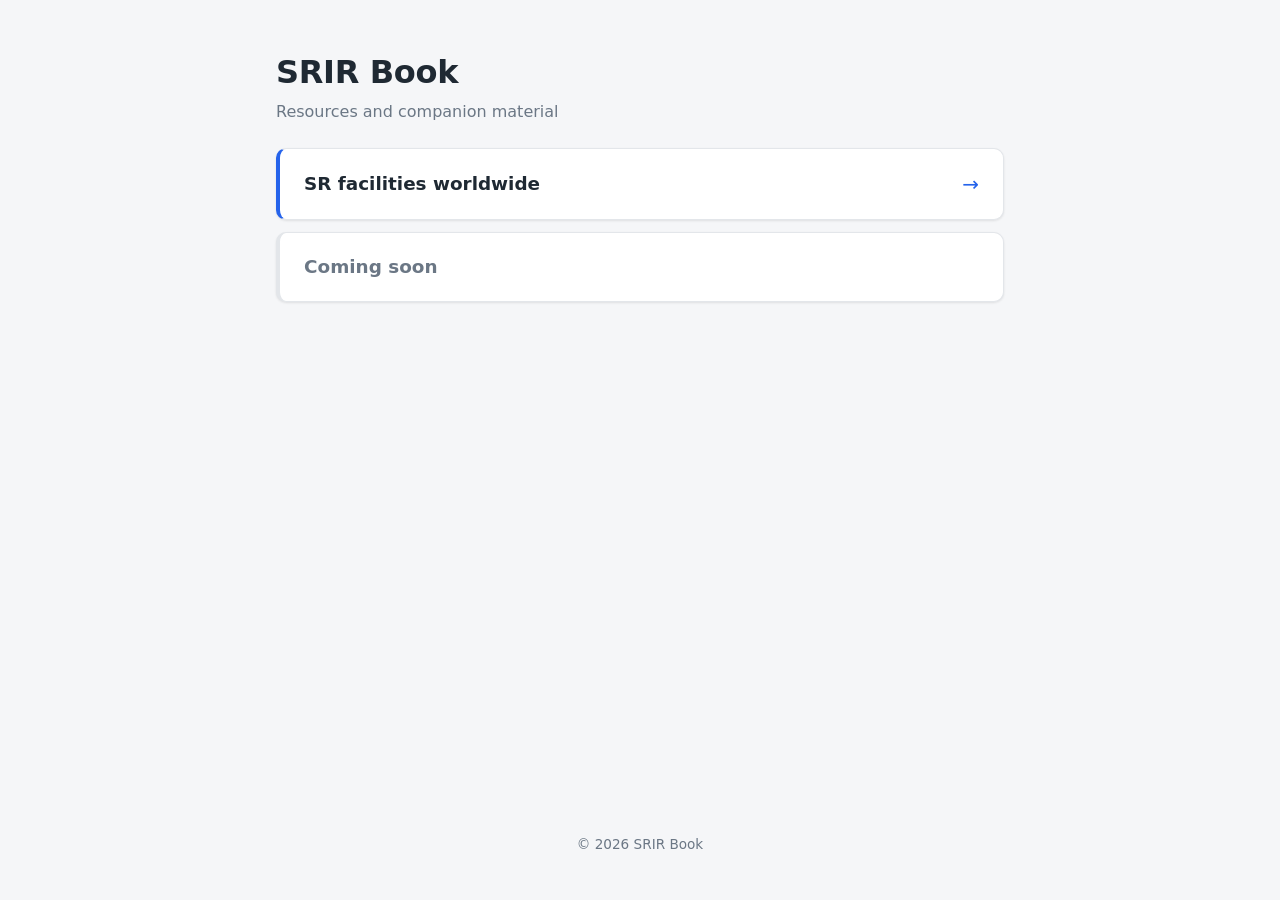
==== index.html @ 9667755d "Add index page with link tiles and base styling Co-Authored-By: Claude Opus 5.5 <noreply@anthropic.c" ====
<!DOCTYPE html>
<html lang="en">
<head>
  <meta charset="UTF-8">
  <meta name="viewport" content="width=device-width, initial-scale=1.0">
  <title>SRIR Book</title>
  <link rel="stylesheet" href="style.css">
</head>
<body>
  <header class="site-header">
    <h1>SRIR Book</h1>
    <p class="subtitle">Resources and companion material</p>
  </header>

  <main class="tiles">
    <a class="tile" href="sr-facilities-worldwide.html">
      <span class="tile-title">SR facilities worldwide</span>
      <span class="tile-arrow" aria-hidden="true">&rarr;</span>
    </a>

    <div class="tile tile-disabled" aria-disabled="true">
      <span class="tile-title">Coming soon</span>
    </div>
  </main>

  <footer class="site-footer">
    <p>&copy; 2026 SRIR Book</p>
  </footer>
</body>
</html>
---- style.css ----
:root {
  --bg: #f5f6f8;
  --surface: #ffffff;
  --text: #1f2933;
  --muted: #6b7785;
  --accent: #2563eb;
  --border: #e3e6ea;
  --radius: 10px;
  --shadow: 0 1px 3px rgba(0, 0, 0, 0.06), 0 1px 2px rgba(0, 0, 0, 0.04);
  --shadow-hover: 0 6px 16px rgba(0, 0, 0, 0.08);
}

@media (prefers-color-scheme: dark) {
  :root {
    --bg: #14171c;
    --surface: #1d2128;
    --text: #e6e9ee;
    --muted: #8b96a3;
    --accent: #60a5fa;
    --border: #2b3039;
    --shadow: none;
    --shadow-hover: 0 6px 16px rgba(0, 0, 0, 0.4);
  }
}

* {
  box-sizing: border-box;
}

body {
  margin: 0;
  font-family: system-ui, -apple-system, "Segoe UI", Roboto, Helvetica, Arial, sans-serif;
  background: var(--bg);
  color: var(--text);
  line-height: 1.5;
  display: flex;
  flex-direction: column;
  min-height: 100vh;
}

.site-header {
  max-width: 760px;
  width: 100%;
  margin: 0 auto;
  padding: 3rem 1rem 1.5rem;
}

.site-header h1 {
  margin: 0;
  font-size: 2rem;
  font-weight: 700;
  letter-spacing: -0.01em;
}

.subtitle {
  margin: 0.25rem 0 0;
  color: var(--muted);
}

/* Full-width horizontal tiles, stacked one per row */
.tiles {
  max-width: 760px;
  width: 100%;
  margin: 0 auto;
  padding: 0 1rem;
  display: flex;
  flex-direction: column;
  gap: 0.75rem;
  flex: 1;
}

.tile {
  display: flex;
  align-items: center;
  justify-content: space-between;
  padding: 1.25rem 1.5rem;
  background: var(--surface);
  border: 1px solid var(--border);
  border-left: 4px solid var(--accent);
  border-radius: var(--radius);
  box-shadow: var(--shadow);
  color: var(--text);
  text-decoration: none;
  transition: transform 0.15s ease, box-shadow 0.15s ease, border-color 0.15s ease;
}

a.tile:hover,
a.tile:focus-visible {
  transform: translateY(-2px);
  box-shadow: var(--shadow-hover);
  outline: none;
}

a.tile:focus-visible {
  border-color: var(--accent);
}

.tile-title {
  font-size: 1.15rem;
  font-weight: 600;
}

.tile-arrow {
  color: var(--accent);
  font-size: 1.25rem;
  transition: transform 0.15s ease;
}

a.tile:hover .tile-arrow {
  transform: translateX(4px);
}

.tile-disabled {
  border-left-color: var(--border);
  color: var(--muted);
  cursor: default;
}

.site-footer {
  text-align: center;
  color: var(--muted);
  font-size: 0.85rem;
  padding: 2rem 1rem;
}
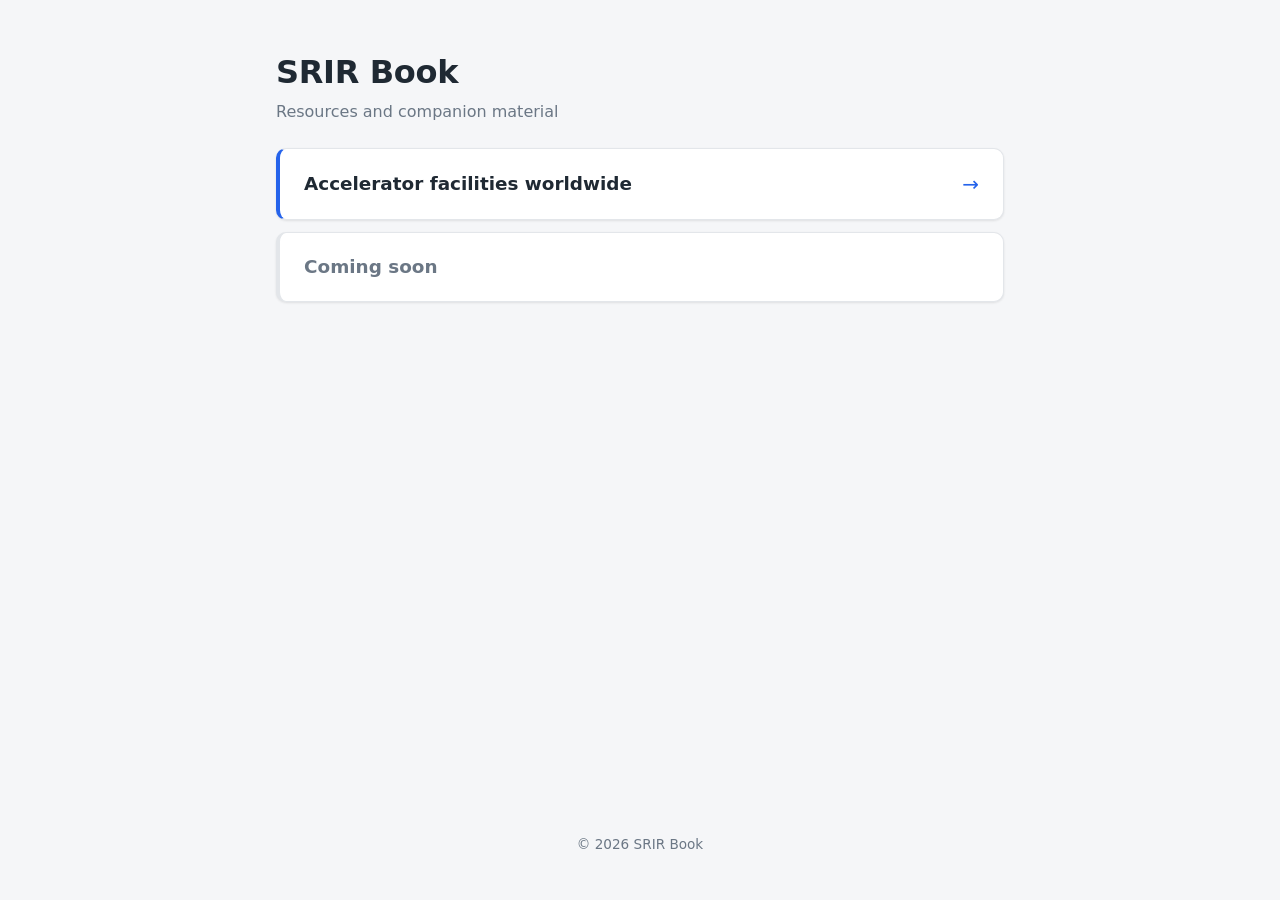
==== commit e0e93f6f: "Clean up: MapLibre map becomes facilities-worldwide.html; remove old map pages - facilities-worldwid" ====
--- a/index.html
+++ b/index.html
@@ -4,6 +4,7 @@
   <meta charset="UTF-8">
   <meta name="viewport" content="width=device-width, initial-scale=1.0">
   <title>SRIR Book</title>
+  <link rel="icon" href="data:,">
   <link rel="stylesheet" href="style.css">
 </head>
 <body>
@@ -13,8 +14,8 @@
   </header>
 
   <main class="tiles">
-    <a class="tile" href="sr-facilities-worldwide.html">
-      <span class="tile-title">SR facilities worldwide</span>
+    <a class="tile" href="facilities-worldwide.html">
+      <span class="tile-title">Accelerator facilities worldwide</span>
       <span class="tile-arrow" aria-hidden="true">&rarr;</span>
     </a>
 
